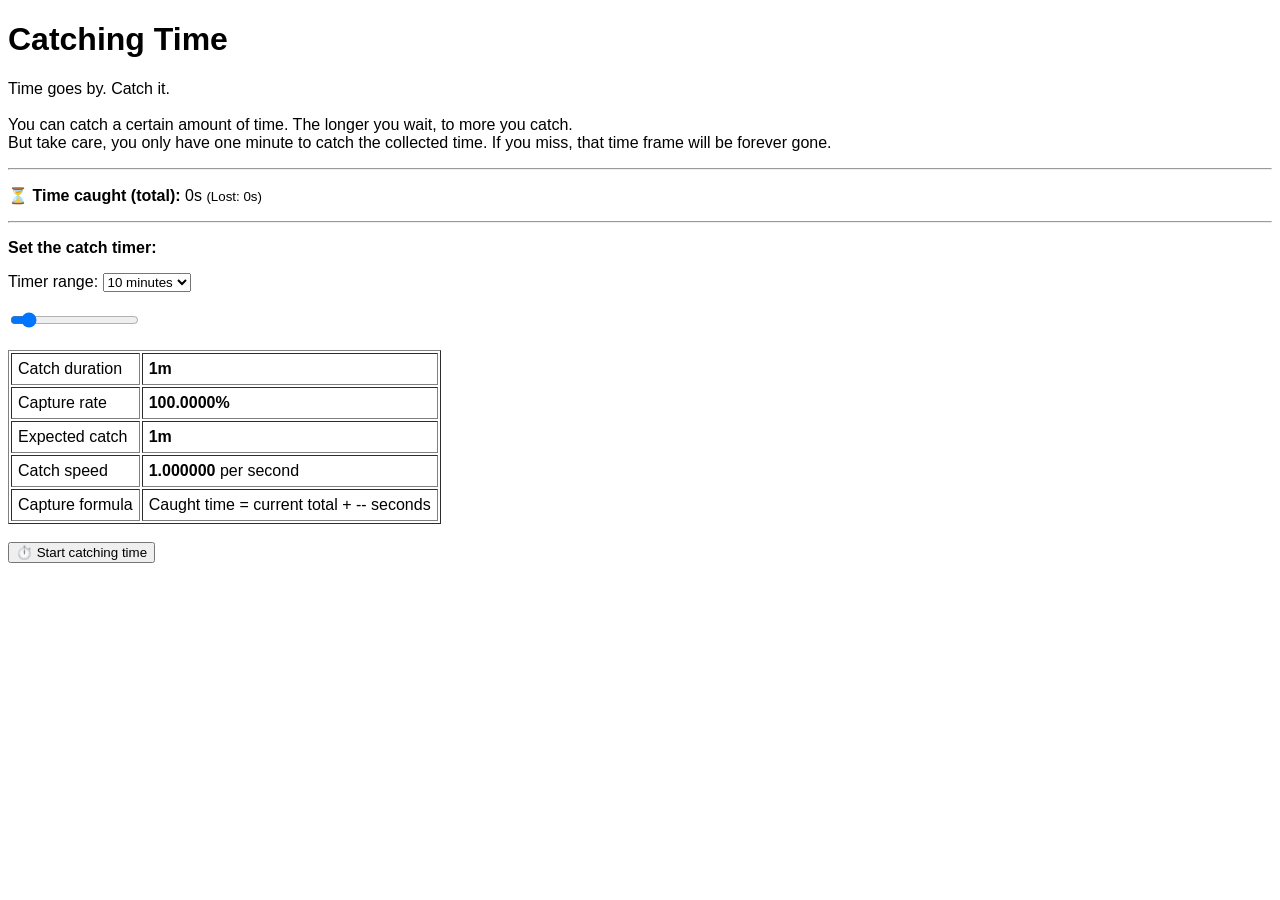
==== index.html @ e77a5759 "New theme (Catching Time) and getting rid of the incremental logic." ====
<!DOCTYPE html>
<html>
<head>
  <link rel="stylesheet" href="style.css">
</head>
<body>

<h1>Catching Time</h1>
<p>Time goes by. Catch it.<br/>
  <br/>
  You can catch a certain amount of time. The longer you wait, to more you catch.<br/>
  But take care, you only have one minute to catch the collected time. If you miss, that time frame will be forever gone.<br/>
<hr>

<p><b>⏳ Time caught (total):</b> <span id="money">0s</span> <small>(Lost: <span id="lost-total">0s</span>)</small></p>

<hr>

<div id="invest-section">
  <p><b>Set the catch timer:</b></p>

  <label>Timer range:</label>
  <select id="range-select" onchange="updateRange()">
    <option value="600">10 minutes</option>
    <option value="3600">1 hour</option>
    <option value="21600">6 hours</option>
    <option value="43200">12 hours</option>
    <option value="86400">24 hours</option>
    <option value="604800">1 week</option>
    <option value="2592000">1 month</option>
    <option value="31536000" disabled>1 year</option>
    <option value="157680000" disabled>5 years</option>
    <option value="315360000" disabled>10 years</option>
  </select>

  <br><br>
  <input type="range" id="duration" min="1" max="600" step="1" value="60" oninput="updateSliderLabel()">
  <br><br>

  <table border="1" cellpadding="6">
    <tr>
      <td>Catch duration</td>
      <td><b><span id="lbl-duration">--</span></b></td>
    </tr>
    <tr>
      <td>Capture rate</td>
      <td><b><span id="lbl-pct">--</span>%</b></td>
    </tr>
    <tr>
      <td>Expected catch</td>
      <td><b><span id="lbl-profit">--</span></b></td>
    </tr>
    <tr>
      <td>Catch speed</td>
      <td><b><span id="lbl-persec">--</span></b> per second</td>
    </tr>
    <tr>
      <td>Capture formula</td>
      <td>Caught time = current total + <span id="lbl-t">--</span> seconds</td>
    </tr>
  </table>

  <br>
  <button onclick="invest()">⏱️ Start catching time</button>
</div>

<div id="investing-section" style="display:none">
  <p><b>⏱️ Catching time...</b></p>
  <p>Catch ends in: <b><span id="timer">--</span></b> (at <b><span id="open-time">--</span></b>)</p>
  <p>Time to catch: <b><span id="expected-profit">--</span></b></p>
  <progress id="progress" value="0" max="100"></progress>
  <br><br>
  <button onclick="cancelInvestment()">❌ Stop catching (lose collected time)</button>
</div>

<div id="collect-section" style="display:none">
  <p>🧫 The catch window is open!</p>
  <p>Captured time: <b><span id="earned-profit">--</span></b> | New total time: <b><span id="new-balance">--</span></b></p>
  <p>⚠️ You have one minute to collect — catch in: <b><span id="collect-timer">--</span></b></p>
  <progress id="collect-progress" value="60" max="60"></progress>
  <br><br>
  <button onclick="collect()">🫳 Collect time!</button>
</div>

<div id="lost-section" style="display:none">
  <p>💨 The catch window closed.</p>
  <p><b>Time lost:</b> <span id="lost-profit">--</span></p>
  <button onclick="reset()">🔄 Acknowledge loss</button>
</div>

<script src="script.js"></script>

</body>
</html>
---- style.css ----
body {
   font-family: "Helvetica Neue", Arial, sans-serif;
}
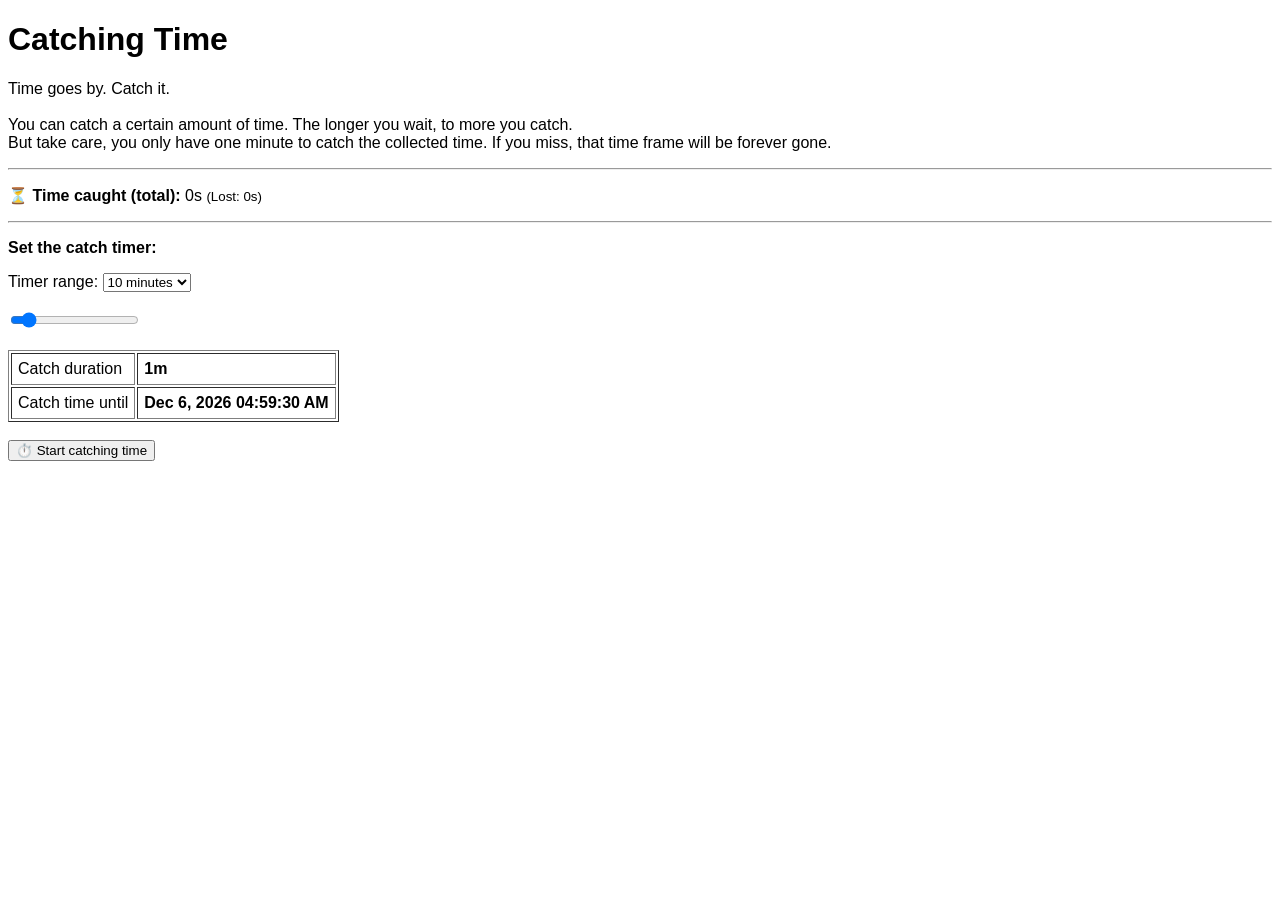
==== commit 2a83a3a7: "Renamed a lot of variables; get lost of not used-code; improved UI (still far from good)." ====
--- a/index.html
+++ b/index.html
@@ -12,11 +12,11 @@
   But take care, you only have one minute to catch the collected time. If you miss, that time frame will be forever gone.<br/>
 <hr>
 
-<p><b>⏳ Time caught (total):</b> <span id="money">0s</span> <small>(Lost: <span id="lost-total">0s</span>)</small></p>
+<p><b>⏳ Time caught (total):</b> <span id="caught-total">0s</span> <small>(Lost: <span id="lost-total">0s</span>)</small></p>
 
 <hr>
 
-<div id="invest-section">
+<div id="catch-section">
   <p><b>Set the catch timer:</b></p>
 
   <label>Timer range:</label>
@@ -28,9 +28,9 @@
     <option value="86400">24 hours</option>
     <option value="604800">1 week</option>
     <option value="2592000">1 month</option>
-    <option value="31536000" disabled>1 year</option>
-    <option value="157680000" disabled>5 years</option>
-    <option value="315360000" disabled>10 years</option>
+    <option value="31536000">1 year</option>
+    <option value="157680000">5 years</option>
+    <option value="315360000">10 years</option>
   </select>
 
   <br><br>
@@ -43,39 +43,27 @@
       <td><b><span id="lbl-duration">--</span></b></td>
     </tr>
     <tr>
-      <td>Capture rate</td>
-      <td><b><span id="lbl-pct">--</span>%</b></td>
-    </tr>
-    <tr>
-      <td>Expected catch</td>
-      <td><b><span id="lbl-profit">--</span></b></td>
-    </tr>
-    <tr>
-      <td>Catch speed</td>
-      <td><b><span id="lbl-persec">--</span></b> per second</td>
-    </tr>
-    <tr>
-      <td>Capture formula</td>
-      <td>Caught time = current total + <span id="lbl-t">--</span> seconds</td>
+      <td>Catch time until</td>
+      <td><b><span id="lbl-endtime">--</span></b></td>
     </tr>
   </table>
 
   <br>
-  <button onclick="invest()">⏱️ Start catching time</button>
+  <button onclick="startCatch()">⏱️ Start catching time</button>
 </div>
 
-<div id="investing-section" style="display:none">
+<div id="catching-section" style="display:none">
   <p><b>⏱️ Catching time...</b></p>
   <p>Catch ends in: <b><span id="timer">--</span></b> (at <b><span id="open-time">--</span></b>)</p>
-  <p>Time to catch: <b><span id="expected-profit">--</span></b></p>
+  <p>Time to catch: <b><span id="expected-time">--</span></b></p>
   <progress id="progress" value="0" max="100"></progress>
   <br><br>
-  <button onclick="cancelInvestment()">❌ Stop catching (lose collected time)</button>
+  <button onclick="cancelCatch()">❌ Stop catching (lose collected time)</button>
 </div>
 
 <div id="collect-section" style="display:none">
   <p>🧫 The catch window is open!</p>
-  <p>Captured time: <b><span id="earned-profit">--</span></b> | New total time: <b><span id="new-balance">--</span></b></p>
+  <p>Captured time: <b><span id="captured-time">--</span></b> | New total time: <b><span id="new-total">--</span></b></p>
   <p>⚠️ You have one minute to collect — catch in: <b><span id="collect-timer">--</span></b></p>
   <progress id="collect-progress" value="60" max="60"></progress>
   <br><br>
@@ -84,7 +72,7 @@
 
 <div id="lost-section" style="display:none">
   <p>💨 The catch window closed.</p>
-  <p><b>Time lost:</b> <span id="lost-profit">--</span></p>
+  <p><b>Time lost:</b> <span id="lost-time">--</span></p>
   <button onclick="reset()">🔄 Acknowledge loss</button>
 </div>
 
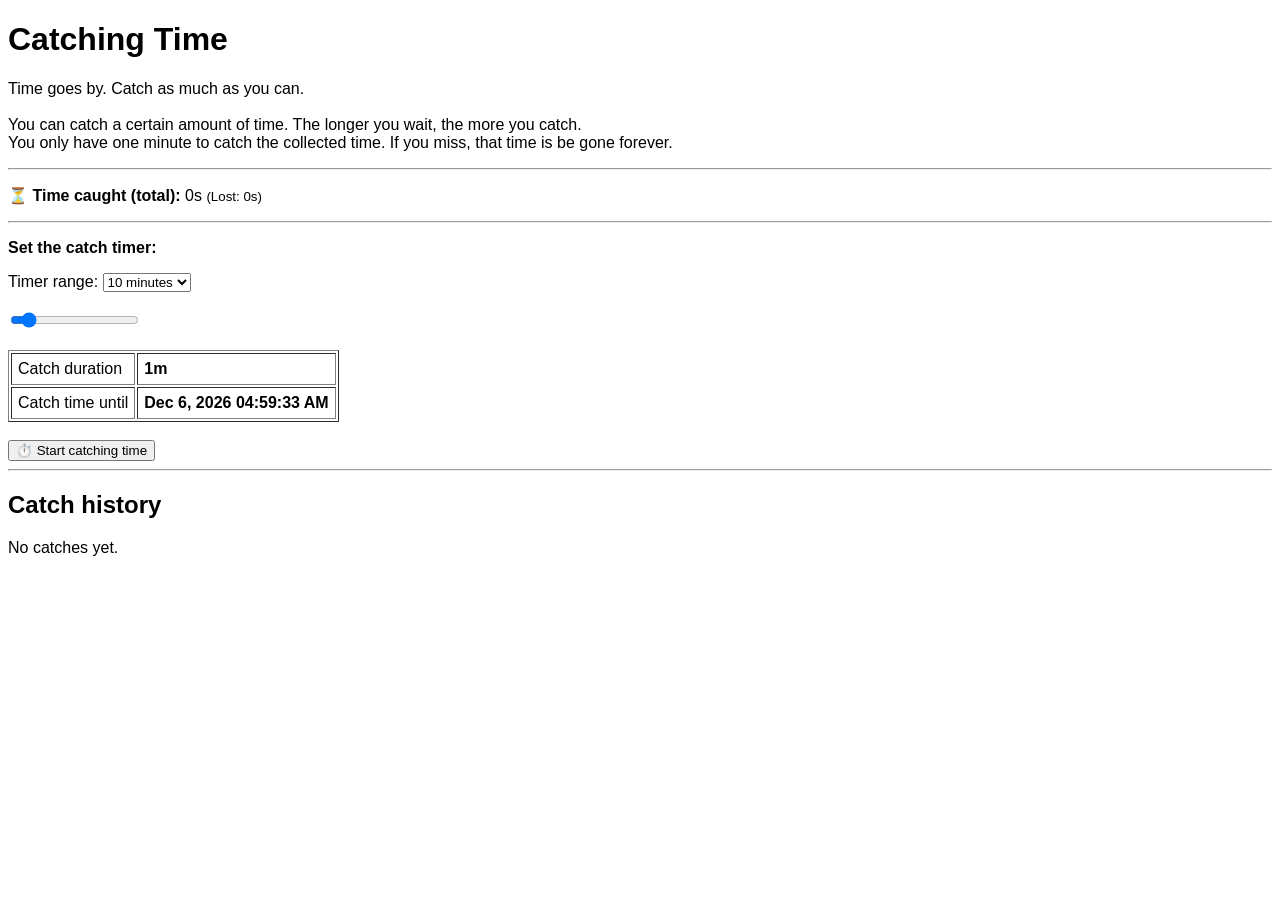
==== commit 3f17121f: "UI / flow improvements; better (?) wording." ====
--- a/index.html
+++ b/index.html
@@ -6,10 +6,10 @@
 <body>
 
 <h1>Catching Time</h1>
-<p>Time goes by. Catch it.<br/>
+<p>Time goes by. Catch as much as you can.<br/>
   <br/>
-  You can catch a certain amount of time. The longer you wait, to more you catch.<br/>
-  But take care, you only have one minute to catch the collected time. If you miss, that time frame will be forever gone.<br/>
+  You can catch a certain amount of time. The longer you wait, the more you catch.<br/>
+  You only have one minute to catch the collected time. If you miss, that time is be gone forever.<br/>
 <hr>
 
 <p><b>⏳ Time caught (total):</b> <span id="caught-total">0s</span> <small>(Lost: <span id="lost-total">0s</span>)</small></p>
@@ -71,9 +71,17 @@
 </div>
 
 <div id="lost-section" style="display:none">
-  <p>💨 The catch window closed.</p>
+  <p>💨 The catch is lost.</p>
   <p><b>Time lost:</b> <span id="lost-time">--</span></p>
-  <button onclick="reset()">🔄 Acknowledge loss</button>
+  <button onclick="reset()">🔄 Proceed</button>
+</div>
+
+<hr>
+<div id="history-section">
+  <h2>Catch history</h2>
+  <div id="history-list">
+    <p>No catches yet.</p>
+  </div>
 </div>
 
 <script src="script.js"></script>
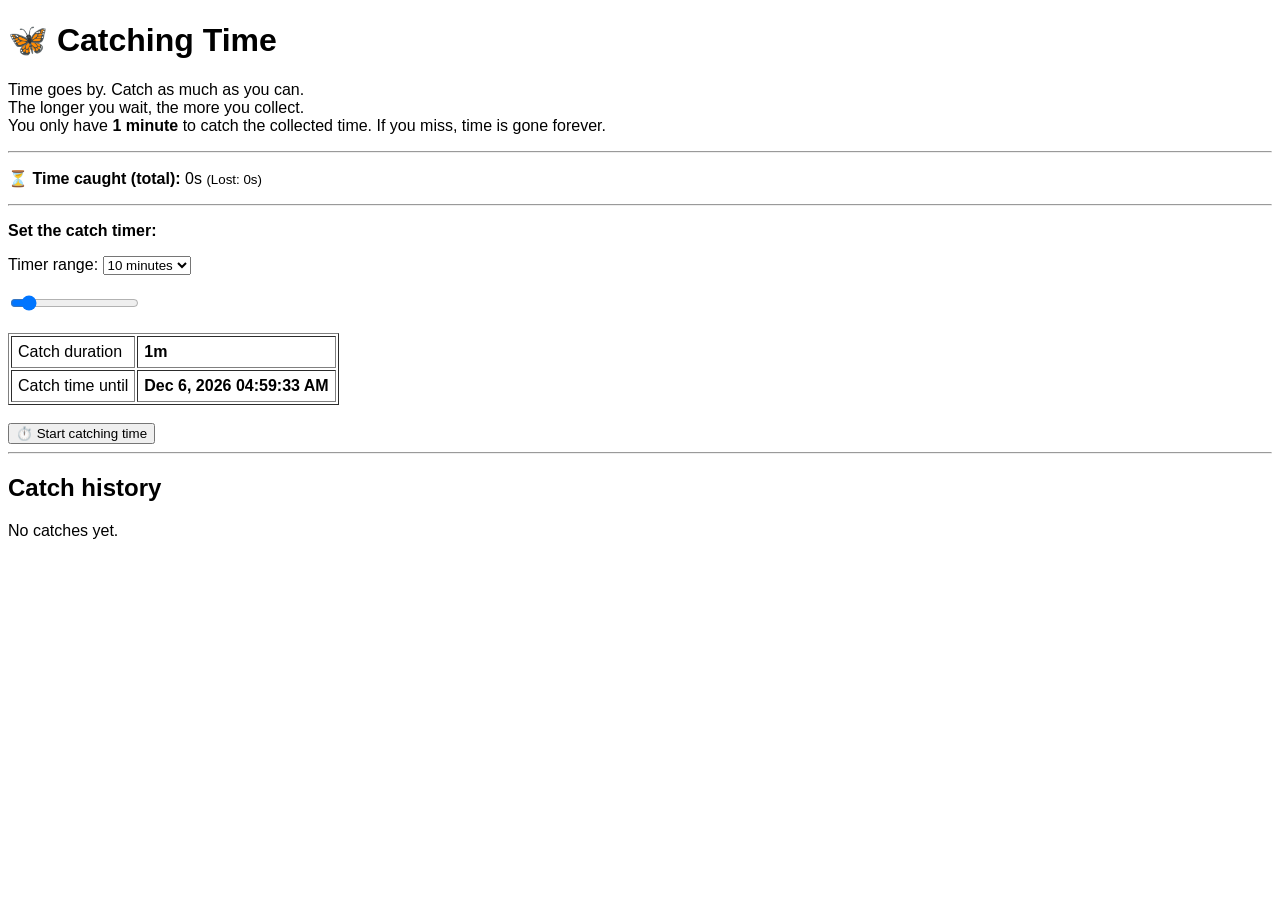
==== commit 66b42f60: "Typo; wording." ====
--- a/index.html
+++ b/index.html
@@ -5,11 +5,10 @@
 </head>
 <body>
 
-<h1>Catching Time</h1>
+<h1>🦋 Catching Time</h1>
 <p>Time goes by. Catch as much as you can.<br/>
-  <br/>
-  You can catch a certain amount of time. The longer you wait, the more you catch.<br/>
-  You only have one minute to catch the collected time. If you miss, that time is be gone forever.<br/>
+  The longer you wait, the more you collect.<br/>
+  You only have <b>1 minute</b> to catch the collected time. If you miss, time is gone forever.<br/>
 <hr>
 
 <p><b>⏳ Time caught (total):</b> <span id="caught-total">0s</span> <small>(Lost: <span id="lost-total">0s</span>)</small></p>
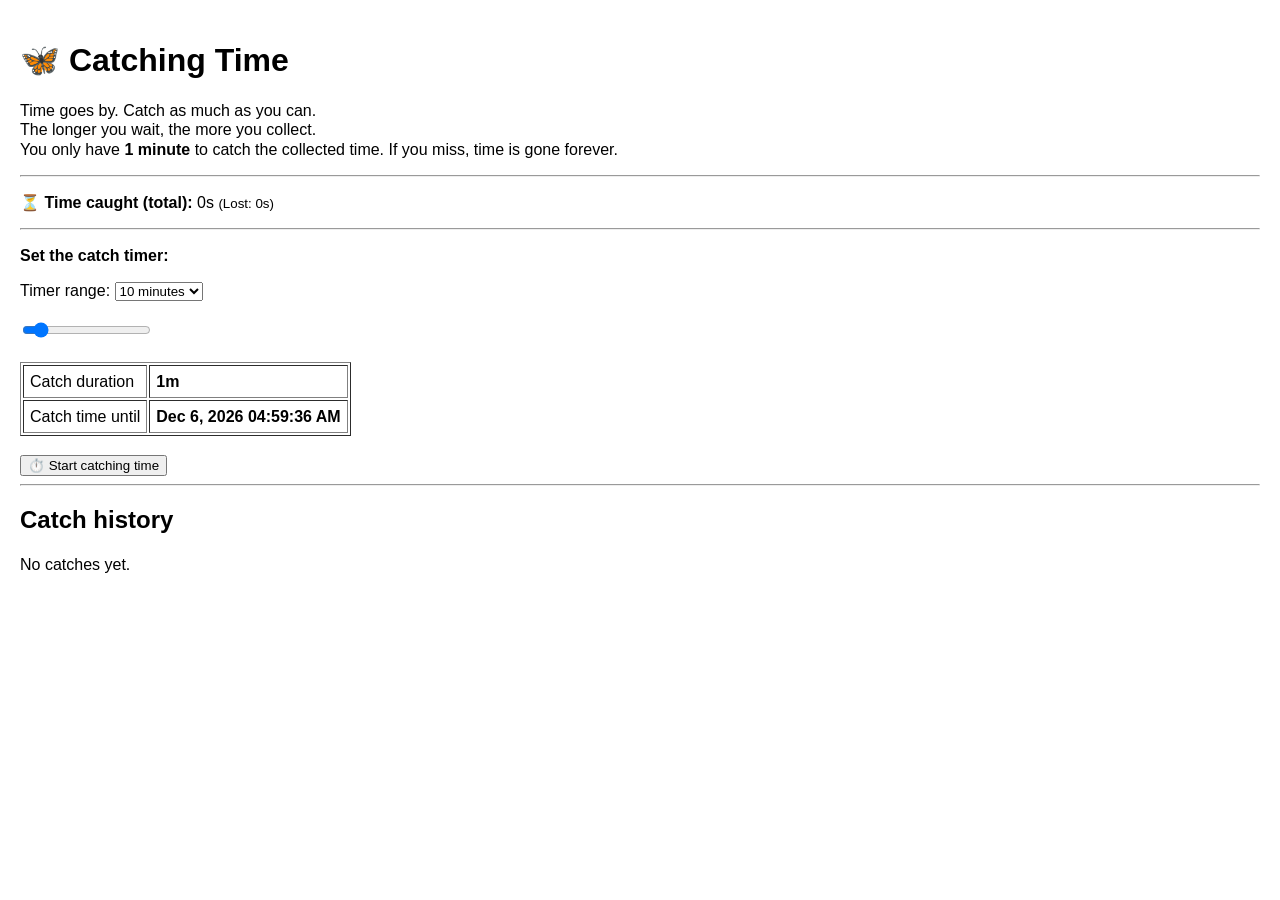
==== commit 05961b9b: "More mobile friendly." ====
--- a/index.html
+++ b/index.html
@@ -1,6 +1,7 @@
 <!DOCTYPE html>
 <html>
 <head>
+  <meta name="viewport" content="width=device-width, initial-scale=1.0">
   <link rel="stylesheet" href="style.css">
 </head>
 <body>
--- a/style.css
+++ b/style.css
@@ -1,4 +1,7 @@
 
 body {
    font-family: "Helvetica Neue", Arial, sans-serif;
+   font-size: 16px;
+   line-height: 1.2;
+   padding: 12px;
 }
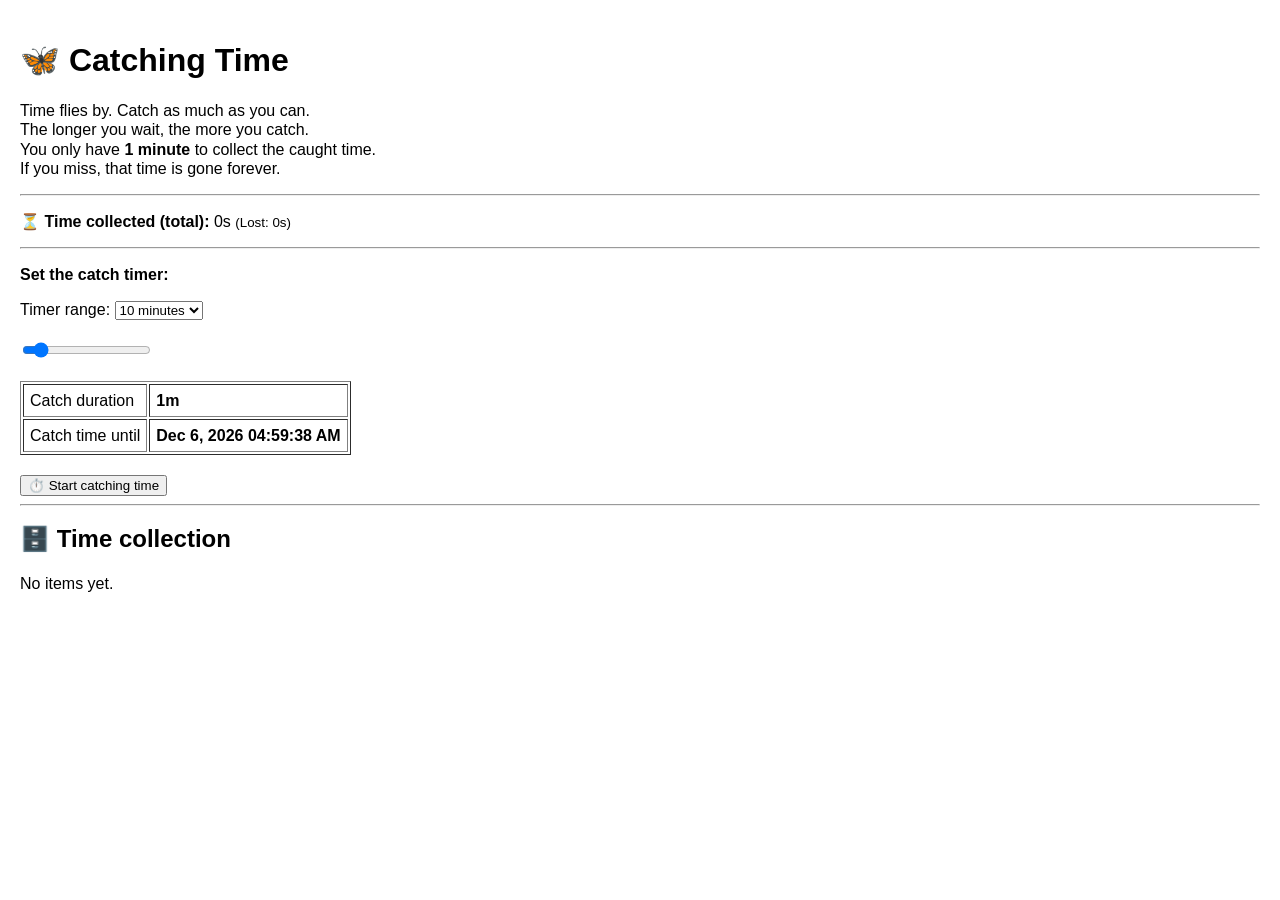
==== commit e48cbc2a: "Wording (first catch, second collect)." ====
--- a/index.html
+++ b/index.html
@@ -7,12 +7,13 @@
 <body>
 
 <h1>🦋 Catching Time</h1>
-<p>Time goes by. Catch as much as you can.<br/>
-  The longer you wait, the more you collect.<br/>
-  You only have <b>1 minute</b> to catch the collected time. If you miss, time is gone forever.<br/>
+<p>Time flies by. Catch as much as you can.<br/>
+  The longer you wait, the more you catch.<br/>
+  You only have <b>1 minute</b> to collect the caught time.<br/>
+  If you miss, that time is gone forever.<br/>
 <hr>
 
-<p><b>⏳ Time caught (total):</b> <span id="caught-total">0s</span> <small>(Lost: <span id="lost-total">0s</span>)</small></p>
+<p><b>⏳ Time collected (total):</b> <span id="caught-total">0s</span> <small>(Lost: <span id="lost-total">0s</span>)</small></p>
 
 <hr>
 
@@ -58,13 +59,13 @@
   <p>Time to catch: <b><span id="expected-time">--</span></b></p>
   <progress id="progress" value="0" max="100"></progress>
   <br><br>
-  <button onclick="cancelCatch()">❌ Stop catching (lose collected time)</button>
+  <button onclick="cancelCatch()">❌ Stop catching (lose already caught time)</button>
 </div>
 
 <div id="collect-section" style="display:none">
-  <p>🧫 The catch window is open!</p>
-  <p>Captured time: <b><span id="captured-time">--</span></b> | New total time: <b><span id="new-total">--</span></b></p>
-  <p>⚠️ You have one minute to collect — catch in: <b><span id="collect-timer">--</span></b></p>
+  <p>🧫 Collect the caught time!</p>
+  <p>Caught time: <b><span id="captured-time">--</span></b></p>
+  <p>⚠️ You have one minute — collect in: <b><span id="collect-timer">--</span></b></p>
   <progress id="collect-progress" value="60" max="60"></progress>
   <br><br>
   <button onclick="collect()">🫳 Collect time!</button>
@@ -78,9 +79,9 @@
 
 <hr>
 <div id="history-section">
-  <h2>Catch history</h2>
+  <h2>🗄️ Time collection</h2>
   <div id="history-list">
-    <p>No catches yet.</p>
+    <p>No items yet.</p>
   </div>
 </div>
 
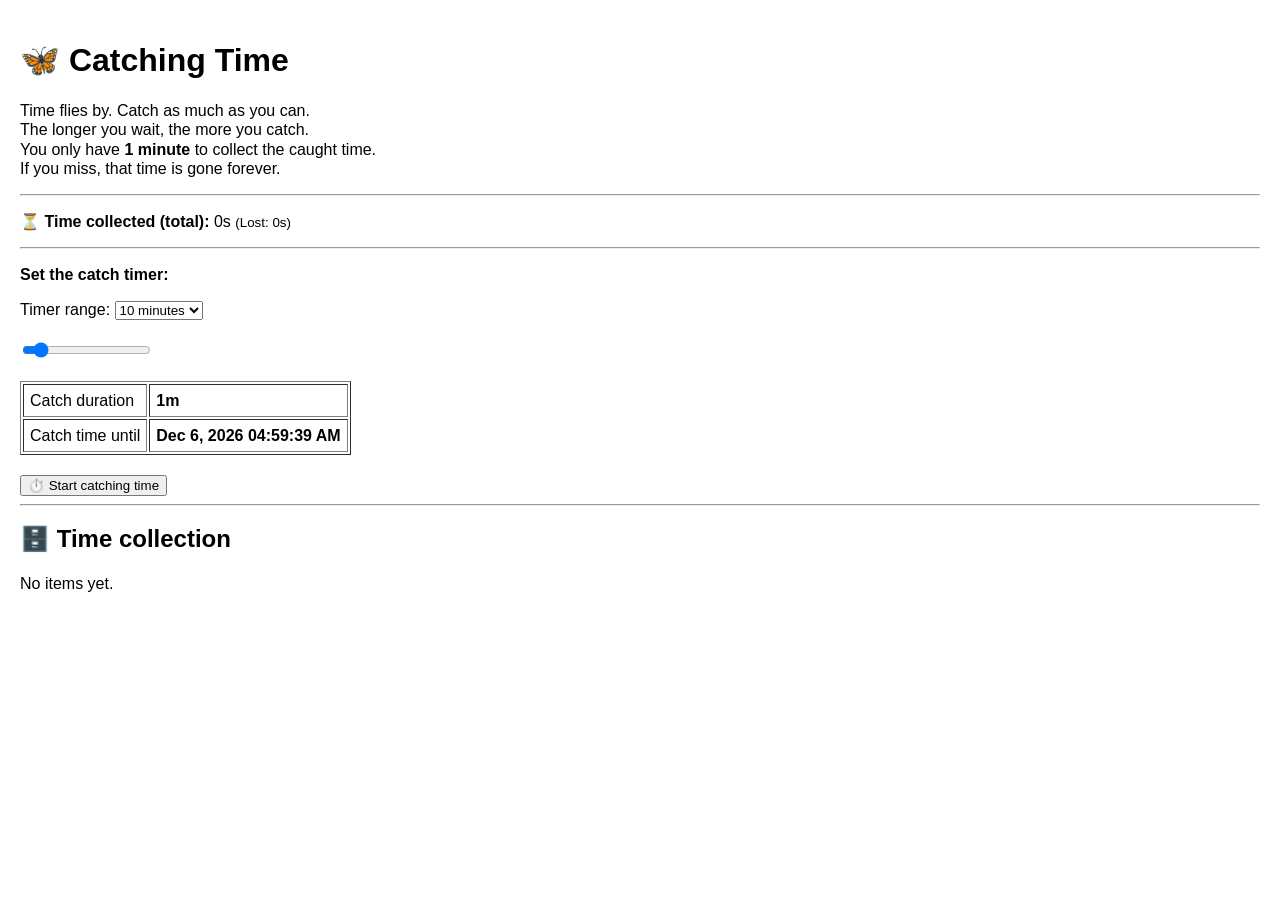
==== commit 31b4ddfc: "More restructuring (incl. separation of JS & HTML)." ====
--- a/index.html
+++ b/index.html
@@ -21,7 +21,7 @@
   <p><b>Set the catch timer:</b></p>
 
   <label>Timer range:</label>
-  <select id="range-select" onchange="updateRange()">
+  <select id="range-select">
     <option value="600">10 minutes</option>
     <option value="3600">1 hour</option>
     <option value="21600">6 hours</option>
@@ -35,7 +35,7 @@
   </select>
 
   <br><br>
-  <input type="range" id="duration" min="1" max="600" step="1" value="60" oninput="updateSliderLabel()">
+  <input type="range" id="duration" min="1" max="600" step="1" value="60">
   <br><br>
 
   <table border="1" cellpadding="6">
@@ -50,7 +50,7 @@
   </table>
 
   <br>
-  <button onclick="startCatch()">⏱️ Start catching time</button>
+  <button id="start-catch-btn">⏱️ Start catching time</button>
 </div>
 
 <div id="catching-section" style="display:none">
@@ -59,7 +59,7 @@
   <p>Time to catch: <b><span id="expected-time">--</span></b></p>
   <progress id="progress" value="0" max="100"></progress>
   <br><br>
-  <button onclick="cancelCatch()">❌ Stop catching (lose already caught time)</button>
+  <button id="cancel-catch-btn">❌ Stop catching (lose already caught time)</button>
 </div>
 
 <div id="collect-section" style="display:none">
@@ -68,13 +68,13 @@
   <p>⚠️ You have one minute — collect in: <b><span id="collect-timer">--</span></b></p>
   <progress id="collect-progress" value="60" max="60"></progress>
   <br><br>
-  <button onclick="collect()">🫳 Collect time!</button>
+  <button id="collect-btn">🫳 Collect time!</button>
 </div>
 
 <div id="lost-section" style="display:none">
   <p>💨 The catch is lost.</p>
   <p><b>Time lost:</b> <span id="lost-time">--</span></p>
-  <button onclick="reset()">🔄 Proceed</button>
+  <button id="reset-btn">🔄 Proceed</button>
 </div>
 
 <hr>
--- a/style.css
+++ b/style.css
@@ -5,3 +5,7 @@
    line-height: 1.2;
    padding: 12px;
 }
+
+.history-entry.success { color: rgb(0, 140, 0); }
+.history-entry.canceled { color: rgb(180, 0, 0); }
+.history-entry.missed { color: rgb(180, 0, 0); }
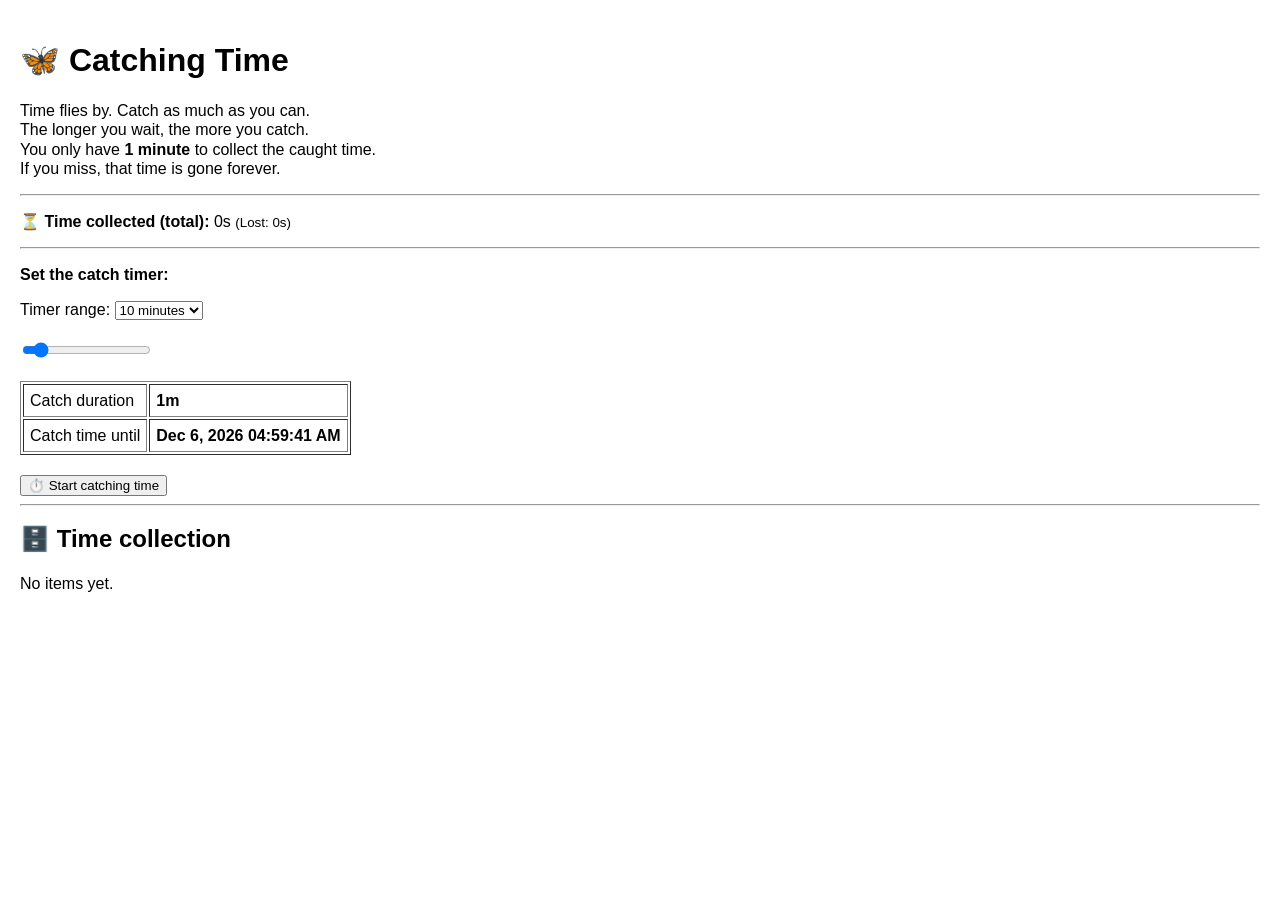
==== commit 9fef98a9: "Collection items can have names!" ====
--- a/index.html
+++ b/index.html
@@ -71,6 +71,15 @@
   <button id="collect-btn">🫳 Collect time!</button>
 </div>
 
+<div id="name-section" style="display:none">
+  <p>✅ Time collected!</p>
+  <p>Caught time: <b><span id="name-caught-time">--</span></b></p>
+  <p>Give this catch a name:</p>
+  <input type="text" id="catch-name-input">
+  <br><br>
+  <button id="submit-name-btn">📦 Add to collection</button>
+</div>
+
 <div id="lost-section" style="display:none">
   <p>💨 The catch is lost.</p>
   <p><b>Time lost:</b> <span id="lost-time">--</span></p>
